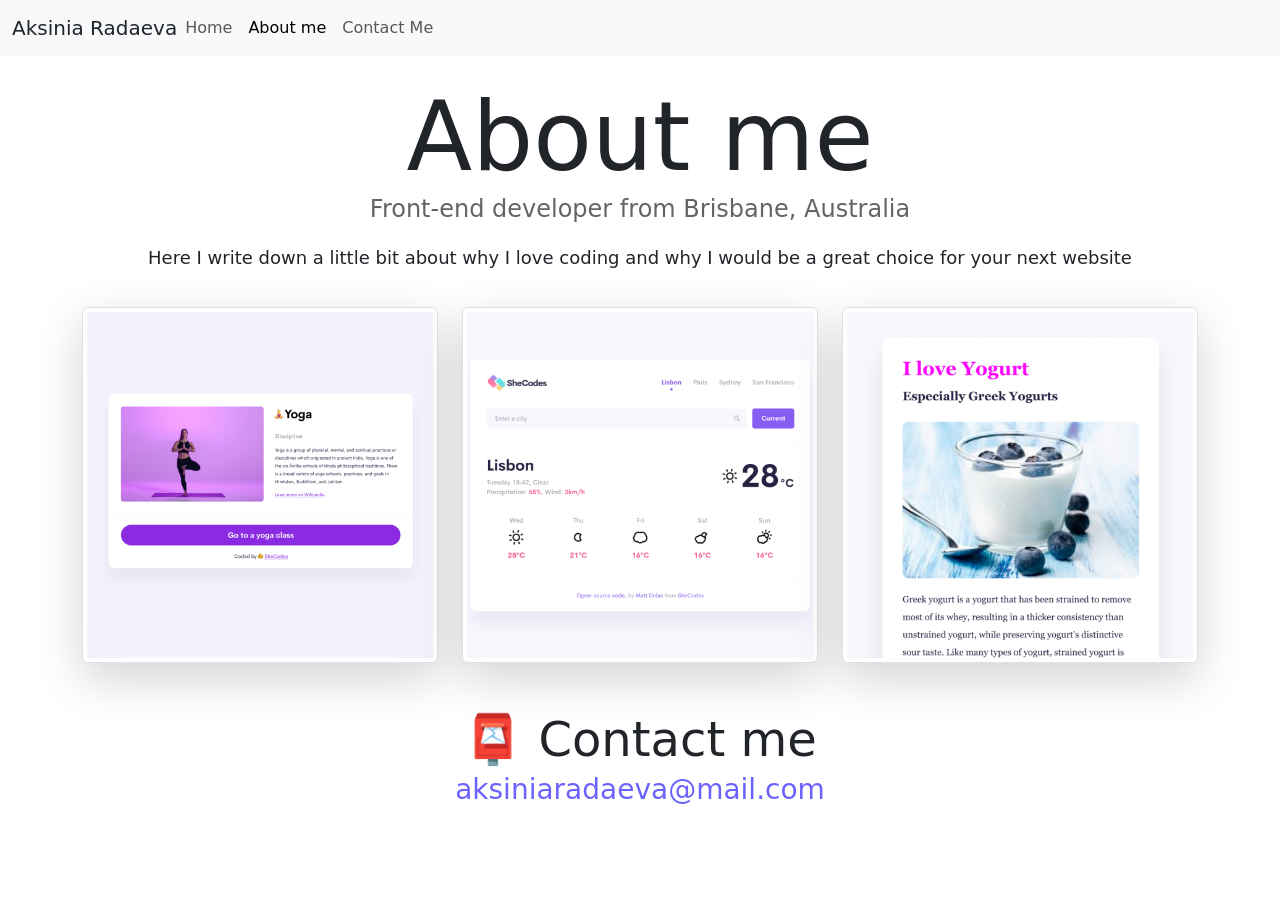
==== about.html @ ba752301 "Improved index.html and about.html Made the webpages more Search Engine Optimised Added a proper tit" ====
<!doctype html>
<html lang="en">
  <head>
    <meta charset="UTF-8" />
    <meta http-equiv="X-UA-Compatible" content="IE=edge" />
    <meta name="viewport" content="width=device-width, initial-scale=1.0" />
    <meta
      name="About and Contact for Aksinia Radaeva"
      content="front-end developer Aksinia Radaeva about email portfolio"
    />
    <link
      href="https://cdn.jsdelivr.net/npm/bootstrap@5.3.8/dist/css/bootstrap.min.css"
      rel="stylesheet"
      integrity="sha384-sRIl4kxILFvY47J16cr9ZwB07vP4J8+LH7qKQnuqkuIAvNWLzeN8tE5YBujZqJLB"
      crossorigin="anonymous"
    />
    <link rel="stylesheet" href="style.css" />
    <title>About Aksinia Radaeva</title>
  </head>
  <body>
    <nav class="navbar sticky-top navbar-expand-lg navbar-light bg-light mt-0">
      <div class="container-fluid">
        <a
          href="index.html"
          class="homepage-link text-decoration-none text-dark fw-noraml fs-5"
          >Aksinia Radaeva</a
        >
        <button
          class="navbar-toggler"
          type="button"
          data-bs-toggle="collapse"
          data-bs-target="#navbarNav"
          aria-controls="navbarNav"
          aria-expanded="false"
          aria-label="Toggle navigation"
        >
          <span class="navbar-toggler-icon"></span>
        </button>
        <div class="collapse navbar-collapse" id="navbarNav">
          <ul class="navbar-nav">
            <li class="nav-item">
              <a class="nav-link" aria-current="page" href="index.html">Home</a>
            </li>
            <li class="nav-item">
              <a class="nav-link active" href="about.html">About me</a>
            </li>
            <li class="nav-item">
              <a class="nav-link" href="about.html#contact">Contact Me</a>
            </li>
          </ul>
        </div>
      </div>
    </nav>
    <h1 class="mt-4">About me</h1>
    <h3>Front-end developer from Brisbane, Australia</h3>
    <p class="bg-transparent">
      Here I write down a little bit about why I love coding and why I would be
      a great choice for your next website
    </p>
    <div class="container text-center">
      <div class="row">
        <div class="col-sm-4">
          <img
            src="images/yoga.png"
            alt="Website homepage about yoga, including an image of a lady holding the tree pose and a title and description of what Yoga practice is about."
            class="img-thumbnail shadow-lg"
          />
        </div>
        <div class="col-sm-4">
          <img
            src="images/weather.png"
            alt="Image of a weather forecast Single Page Application"
            class="img-thumbnail shadow-lg"
          />
        </div>
        <div class="col-sm-4">
          <img
            src="images/yoghurt.png"
            alt="Image of a homepage for Yoghurt, showing a Title, description of what Yoghurt is and a picture of Yoghurt in a glass container. "
            class="img-thumbnail shadow-lg"
          />
        </div>
      </div>
    </div>
    <div id="contact" class="mt-5">
      <h2>📮 Contact me</h2>
      <a href="mailto:[aksiniaradaeva@mail.com]" class="email-link">
        aksiniaradaeva@mail.com
      </a>
    </div>
    <script
      src="https://cdn.jsdelivr.net/npm/bootstrap@5.3.8/dist/js/bootstrap.bundle.min.js"
      integrity="sha384-FKyoEForCGlyvwx9Hj09JcYn3nv7wiPVlz7YYwJrWVcXK/BmnVDxM+D2scQbITxI"
      crossorigin="anonymous"
    ></script>
  </body>
</html>
---- style.css ----
:root {
  --primary-color: #6c63ff;
  --secondary-color: #f5f2fe;
  --box-shadow: 0 5px 10px rgba(0, 0, 0, 0.3);
}

h1,
h2,
h3 {
  text-align: center;
  margin: 0;
}

h1 {
  font-size: 96px;
}

h2 {
  font-size: 48px;
}

h3 {
  font-size: 24px;
  opacity: 0.7;
}

p {
  background: var(--secondary-color);
  padding: 20px;
  border-radius: 4px;
  font-size: 18px;
  line-height: 1.5;
  text-align: center;
}

.navigation-links {
  display: flex;
  margin-top: 40px;
  justify-content: center;
}

.navigation-links a {
  margin: 20px;
  border-radius: 4px;
  padding: 20px 15px;
  text-decoration: none;
  text-transform: capitalize;
}

.contact-link {
  background: var(--primary-color);
  box-shadow: var(--box-shadow);
  color: white;
}

.about-link {
  color: var(--primary-color);
  border: 1px solid var(--primary-color);
}

.email-link {
  display: flex;
  justify-content: center;
  color: var(--primary-color);
  font-size: 28px;
  text-decoration: none;
}

.email-link:hover {
  text-decoration: underline;
}

.preview-background {
  background: var(--secondary-color);
}

.button-styling {
  background: var(--primary-color);
  box-shadow: var(--box-shadow);
  color: white;
}

.btn:hover {
  background-color: var(--primary-color);
  color: #0a58cc;
}

.any-element:hover {
  color: #0a58cc;
}

.launching-button {
  text-align: left;
}
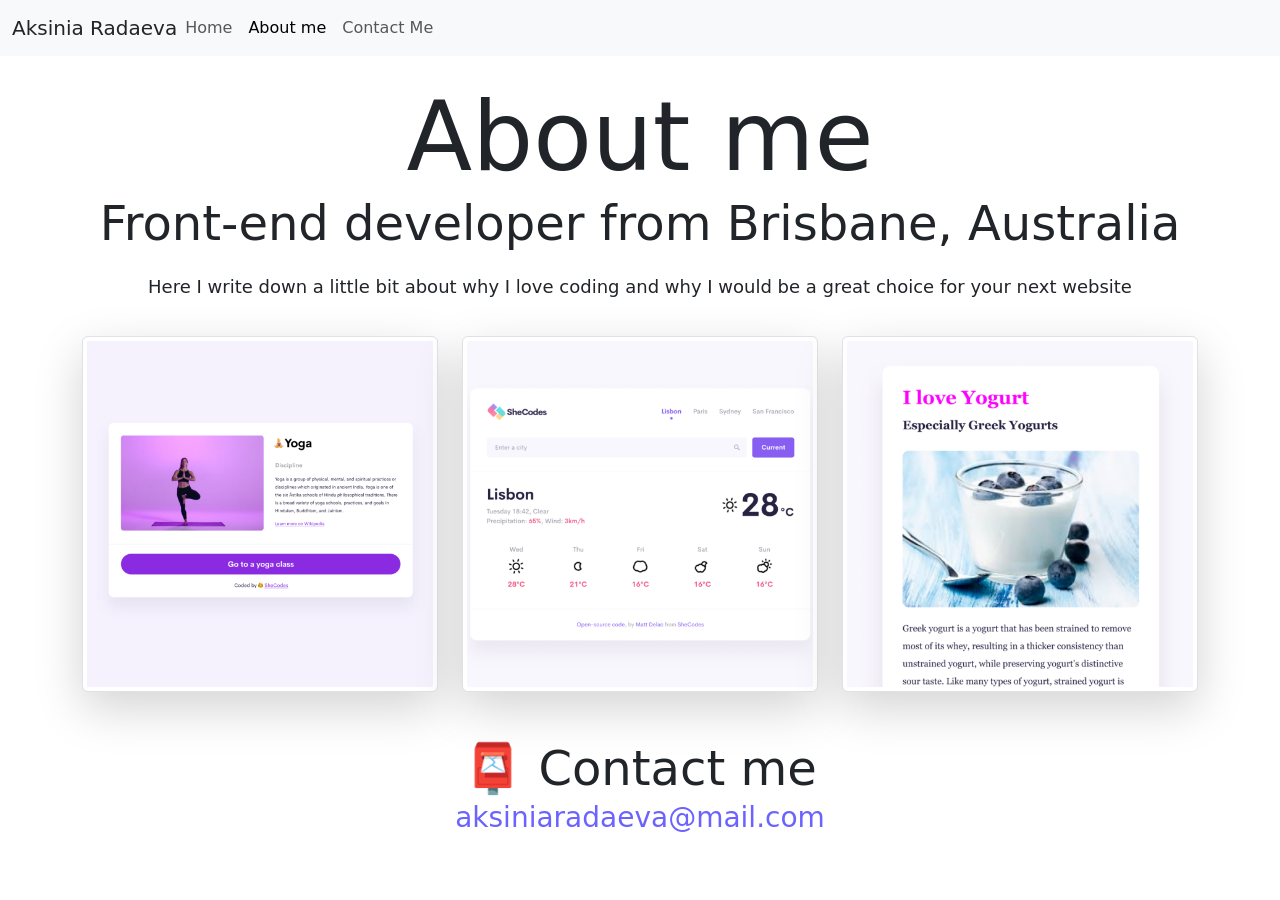
==== commit 46b15932: "Improved visuals in mobile resolution improved the visual appearance of the page when in mobile reso" ====
--- a/about.html
+++ b/about.html
@@ -5,8 +5,8 @@
     <meta http-equiv="X-UA-Compatible" content="IE=edge" />
     <meta name="viewport" content="width=device-width, initial-scale=1.0" />
     <meta
-      name="About and Contact for Aksinia Radaeva"
-      content="front-end developer Aksinia Radaeva about email portfolio"
+      name="description"
+      content="Contact Aksinia through email and check out the portfolio of websites"
     />
     <link
       href="https://cdn.jsdelivr.net/npm/bootstrap@5.3.8/dist/css/bootstrap.min.css"
@@ -21,7 +21,7 @@
     <nav class="navbar sticky-top navbar-expand-lg navbar-light bg-light mt-0">
       <div class="container-fluid">
         <a
-          href="index.html"
+          href="/index.html"
           class="homepage-link text-decoration-none text-dark fw-noraml fs-5"
           >Aksinia Radaeva</a
         >
@@ -39,20 +39,22 @@
         <div class="collapse navbar-collapse" id="navbarNav">
           <ul class="navbar-nav">
             <li class="nav-item">
-              <a class="nav-link" aria-current="page" href="index.html">Home</a>
+              <a class="nav-link" aria-current="page" href="/index.html"
+                >Home</a
+              >
             </li>
             <li class="nav-item">
-              <a class="nav-link active" href="about.html">About me</a>
+              <a class="nav-link active" href="/about.html">About me</a>
             </li>
             <li class="nav-item">
-              <a class="nav-link" href="about.html#contact">Contact Me</a>
+              <a class="nav-link" href="/about.html#contact">Contact Me</a>
             </li>
           </ul>
         </div>
       </div>
     </nav>
     <h1 class="mt-4">About me</h1>
-    <h3>Front-end developer from Brisbane, Australia</h3>
+    <h2>Front-end developer from Brisbane, Australia</h2>
     <p class="bg-transparent">
       Here I write down a little bit about why I love coding and why I would be
       a great choice for your next website
@@ -61,21 +63,21 @@
       <div class="row">
         <div class="col-sm-4">
           <img
-            src="images/yoga.png"
+            src="/images/yoga.png"
             alt="Website homepage about yoga, including an image of a lady holding the tree pose and a title and description of what Yoga practice is about."
             class="img-thumbnail shadow-lg"
           />
         </div>
         <div class="col-sm-4">
           <img
-            src="images/weather.png"
+            src="/images/weather.png"
             alt="Image of a weather forecast Single Page Application"
             class="img-thumbnail shadow-lg"
           />
         </div>
         <div class="col-sm-4">
           <img
-            src="images/yoghurt.png"
+            src="/images/yoghurt.png"
             alt="Image of a homepage for Yoghurt, showing a Title, description of what Yoghurt is and a picture of Yoghurt in a glass container. "
             class="img-thumbnail shadow-lg"
           />
--- a/style.css
+++ b/style.css
@@ -80,15 +80,29 @@
   color: white;
 }
 
-.btn:hover {
-  background-color: var(--primary-color);
-  color: #0a58cc;
-}
-
-.any-element:hover {
-  color: #0a58cc;
-}
-
 .launching-button {
   text-align: left;
 }
+
+@media (max-width: 576px) {
+  body {
+    margin-bottom: 60px;
+  }
+  h1 {
+    font-size: 40px;
+    padding: 18px 0px;
+  }
+  h2 {
+    font-size: 24px;
+    font-weight: 200;
+  }
+  .launching-button {
+    text-align: center !important;
+  }
+  .card-title {
+    text-align: center !important;
+  }
+  .card-text {
+    text-align: center !important;
+  }
+}
